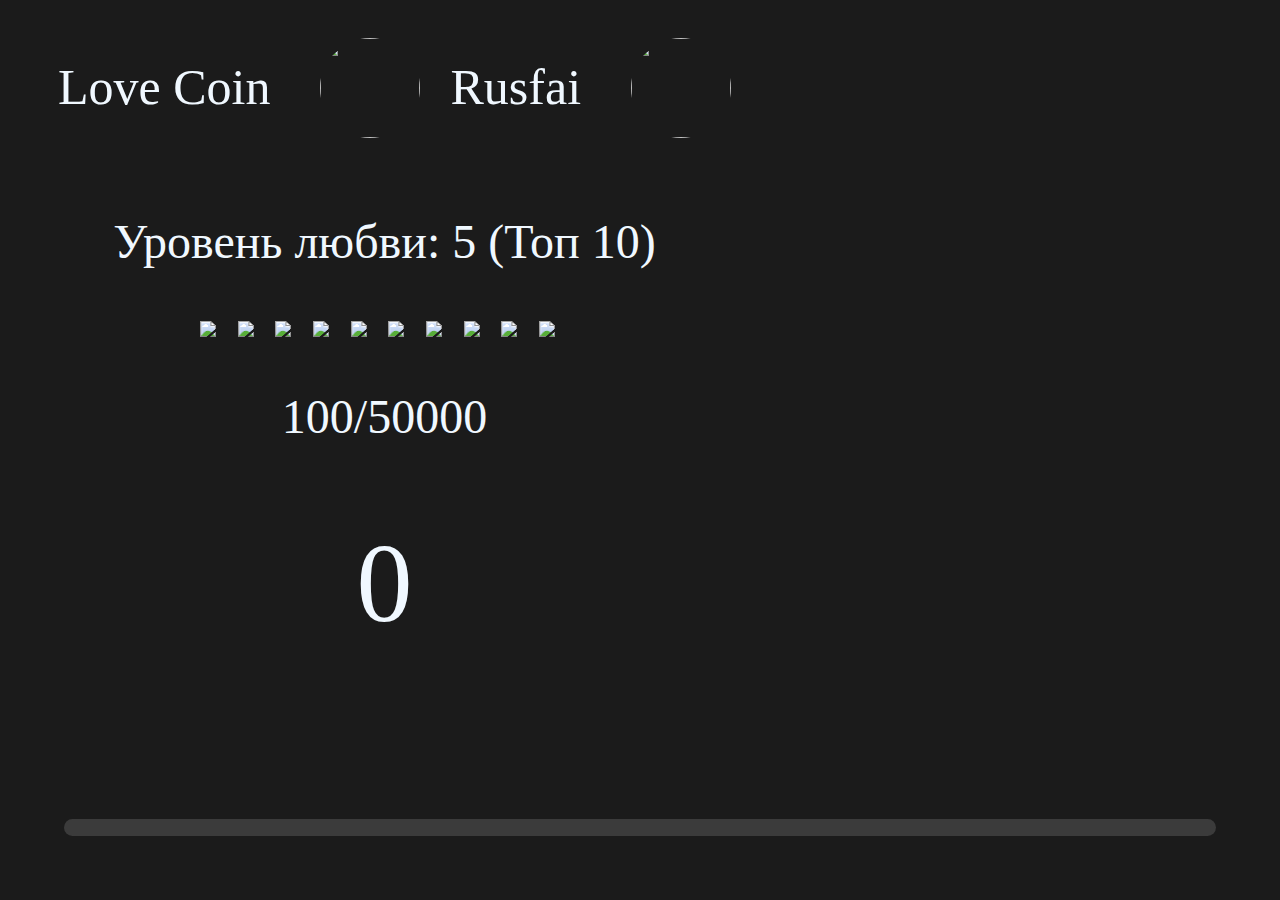
==== templates/index.html @ 36ffaef8 "Add files via upload" ====
<!DOCTYPE HTML>
<html>

<head>
    <link rel="stylesheet" href='/static/style.css' />
    <script src="{{ url_for('static', filename='main.js') }}"></script>
    

</head>

<body ontouchstart="">
    <div class="page">
        
    
        
        
        <main class="content">

         
            <div class="top">

                <div class="left">
                    <p id="coin_name">Love Coin</p>
                    <img src="https://upload.wikimedia.org/wikipedia/commons/thumb/f/f1/Heart_coraz%C3%B3n.svg/2048px-Heart_coraz%C3%B3n.svg.png" class="coin_avatar">
                </div>
                
                <div class="right">
                    <p id="name">Rusfai</p>
                    <img src="https://lh6.googleusercontent.com/proxy/1kQetwXxUAu92oCq6aRIU_yZ7upvXtzDy3Zx6r498I6kCLAPfBkIr-l0xj5OTlYtSFJvOw3OIhEJilRR8ZHrsOnsUvBizxFKtJTW0CxH" class="avatar">
                </div>
            </div>

            <p id="love_level">Уровень любви: 5 (Топ 10)</p>

            <div class="top_love">
                <img src="https://www.pngall.com/wp-content/uploads/2016/03/Heart-PNG-HD.png" id="top_love_1">
                <img src="https://www.pngall.com/wp-content/uploads/2016/03/Heart-PNG-HD.png" id="top_love_2">
                <img src="https://www.pngall.com/wp-content/uploads/2016/03/Heart-PNG-HD.png" id="top_love_3">
                <img src="https://www.pngall.com/wp-content/uploads/2016/03/Heart-PNG-HD.png" id="top_love_4">
                <img src="https://www.pngall.com/wp-content/uploads/2016/03/Heart-PNG-HD.png" id="top_love_5">
                <img src="https://www.pngall.com/wp-content/uploads/2016/03/Heart-PNG-HD.png" id="top_love_6">
                <img src="https://www.pngall.com/wp-content/uploads/2016/03/Heart-PNG-HD.png" id="top_love_7">
                <img src="https://www.pngall.com/wp-content/uploads/2016/03/Heart-PNG-HD.png" id="top_love_8">
                <img src="https://www.pngall.com/wp-content/uploads/2016/03/Heart-PNG-HD.png" id="top_love_9">
                <img src="https://www.pngall.com/wp-content/uploads/2016/03/Heart-PNG-HD.png" id="top_love_10">
            </div>
            
            <p id="all_coins">100/50000</p>

            <p id="buttonCountNumber">0</p>


            <div class="h_container">
                <button id="heart" ><img src="https://upload.wikimedia.org/wikipedia/commons/thumb/f/f1/Heart_coraz%C3%B3n.svg/2048px-Heart_coraz%C3%B3n.svg.png" alt=""></button>
                

            </div>


          

            <div class="footer">
                <button id="shop" onclick="window.location='/templates/shop1.png'"><img src="https://icons.veryicon.com/png/o/miscellaneous/william/upgrade-13.png"  alt=""></button>
                <button id="shop" onclick="window.location='/templates/shop1.png'"><img src="https://icons.veryicon.com/png/o/miscellaneous/cr/invite-friends-9.png"  alt=""></button>
                <button id="shop" onclick="window.location='/templates/shop1.png'"><img src="https://pngfre.com/wp-content/uploads/Gift-1.png"  alt=""></button>
                <button id="shop" onclick="window.location='/templates/shop1.png'"><img src="https://cdn-icons-png.flaticon.com/512/1373/1373452.png"  alt=""></button>



            </div>

            
        </main>
        
    </div>


</body>

</html>
---- static/style.css ----
body {
    background: #1b1b1b; /* задний фон */
    -ms-user-select: none; /* Запрет на выделение */
		-moz-user-select: none; 
		-webkit-user-select: none; 
		user-select: none; 

}

* {
  touch-action: manipulation; /* масштабирование при двойном тапе не происходит */
}

.page{
  overflow: hidden; /* нет скрола по сторонам */
  display: flex; /* автоматическое выравнивание */
  
   
  
}


.top{
  display: flex; /* автоматическое выравнивание */
  justify-content: space-between;
  white-space: nowrap; /* Запрет на перенос строки*/
  

}

.top img{
  width: 100px;
  height: 100px;
  border-radius: 50%;
  margin-top: 30px;
  margin-right: 30px;
  pointer-events: none; /* Нельзя выделить */
  
}




.left{
  display: flex; /* автоматическое выравнивание */
}




.right{
  display: flex; /* автоматическое выравнивание */
}



#coin_name{
  font-size: 50px;
  color: aliceblue;
  margin-left: 50px;
  margin-right: 50px;
  
}

#name{
  font-size: 50px;
  color: aliceblue;
  margin-right: 50px;
}


#love_level{
  display: flex; /* центр */
  justify-content: center; /* центр */
  font-size: 300%; 
  color: aliceblue;
 
 
  
}

.top_love{
  display: flex; /* центр */
  justify-content: center; /* центр */
  width: 50%;
  margin-left: 25%;


}

.top_love img{
  width: 15%; /* Ширина изображения */
  margin: 1%;
  pointer-events: none; /* Нельзя выделить */
}


#all_coins{
  display: flex; /* центр */
  justify-content: center; /* центр */
  font-size: 300%; 
  color: aliceblue;
 
  
}





#buttonCountNumber{
  display: flex; /* центр */
  justify-content: center; /* центр */
  font-size: 700%; 
  color: aliceblue;
  margin: 10%;
 
  
}




.h_container img{
  width: 70%; /* Ширина изображения */
  pointer-events: none; /* Нельзя выделить */
  filter: drop-shadow(0 0 50px rgb(198, 88, 88));
}

.h_container button{
  background-color: rgba(0, 0, 0, 0); /* прозрачность кнопки */
  border: 0; /* рамка */
  -webkit-tap-highlight-color:  transparent;
}

.h_container button:active{
  animation: 0.3s heart; /* действие при нажатии (анимация) */
}

@keyframes heart {
  0% {
    transform: scale(1); /* размер */
    transform-origin: center center;
    transition-timing-function: ease-out; /* вид анимации */
  }
  50% {
    transform: scale(0.85); 
    transition-timing-function: ease-in;
  }
  100% {
    transform: scale(1);
    transition-timing-function: ease-out;
  }
}






.footer{
  position: fixed; /* фиксация сизу экрана */
  margin-bottom: 5%; /* отступ от низа экрана */
  bottom: 0; /* Смещение вниз */
  left: 5%; /* отступ от левого края */
  width: 90%; /* длина */
  background-color: #3b3b3b; /* цвет */
  border-radius: 100px; /* Скругление */
  display: flex; /* центр */
  justify-content: center; /* центр */
  
  
  

}


.footer button{
  background-color: rgba(16, 16, 151, 0); /* прозрачность кнопки */
  border: 0; /* рамка */
}
.footer img{
  pointer-events: none; /* Нельзя выделить */
  width: 100%; /* высота */
}

.footer button:active{
  animation: 0.3s heart; /* действие при нажатии (анимация) */
}
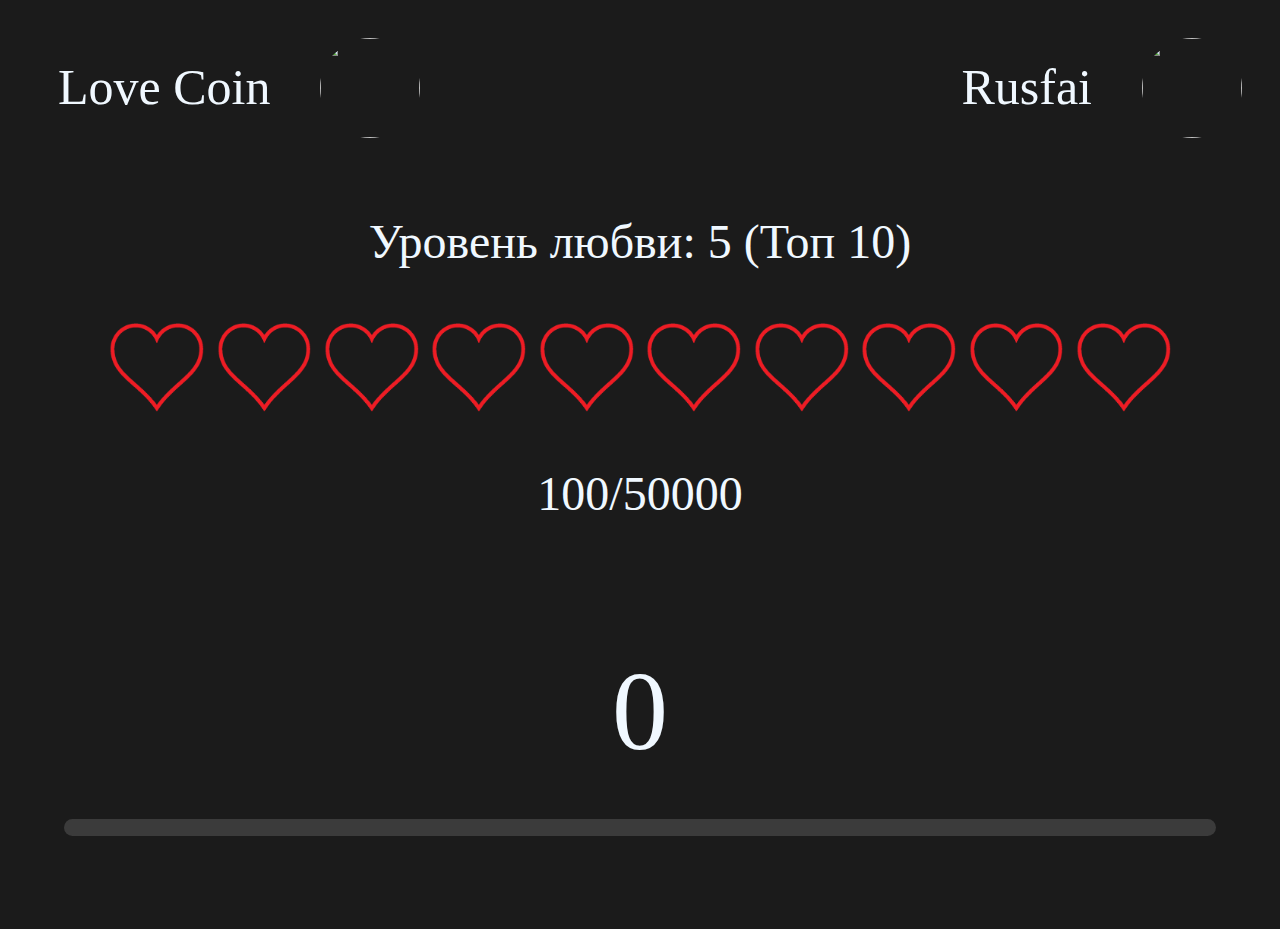
==== commit b9d30c8f: "Update index.html" ====
--- a/templates/index.html
+++ b/templates/index.html
@@ -33,16 +33,16 @@
             <p id="love_level">Уровень любви: 5 (Топ 10)</p>
 
             <div class="top_love">
-                <img src="https://www.pngall.com/wp-content/uploads/2016/03/Heart-PNG-HD.png" id="top_love_1">
-                <img src="https://www.pngall.com/wp-content/uploads/2016/03/Heart-PNG-HD.png" id="top_love_2">
-                <img src="https://www.pngall.com/wp-content/uploads/2016/03/Heart-PNG-HD.png" id="top_love_3">
-                <img src="https://www.pngall.com/wp-content/uploads/2016/03/Heart-PNG-HD.png" id="top_love_4">
-                <img src="https://www.pngall.com/wp-content/uploads/2016/03/Heart-PNG-HD.png" id="top_love_5">
-                <img src="https://www.pngall.com/wp-content/uploads/2016/03/Heart-PNG-HD.png" id="top_love_6">
-                <img src="https://www.pngall.com/wp-content/uploads/2016/03/Heart-PNG-HD.png" id="top_love_7">
-                <img src="https://www.pngall.com/wp-content/uploads/2016/03/Heart-PNG-HD.png" id="top_love_8">
-                <img src="https://www.pngall.com/wp-content/uploads/2016/03/Heart-PNG-HD.png" id="top_love_9">
-                <img src="https://www.pngall.com/wp-content/uploads/2016/03/Heart-PNG-HD.png" id="top_love_10">
+                <img src="/static/empty_heart.png" id="top_love_1">
+                <img src="/static/empty_heart.png" id="top_love_2">
+                <img src="/static/empty_heart.png" id="top_love_3">
+                <img src="/static/empty_heart.png" id="top_love_4">
+                <img src="/static/empty_heart.png" id="top_love_5">
+                <img src="/static/empty_heart.png" id="top_love_6">
+                <img src="/static/empty_heart.png" id="top_love_7">
+                <img src="/static/empty_heart.png" id="top_love_8">
+                <img src="/static/empty_heart.png" id="top_love_9">
+                <img src="/static/empty_heart.png" id="top_love_10">
             </div>
             
             <p id="all_coins">100/50000</p>
@@ -77,4 +77,4 @@
 
 </body>
 
-</html>+</html>
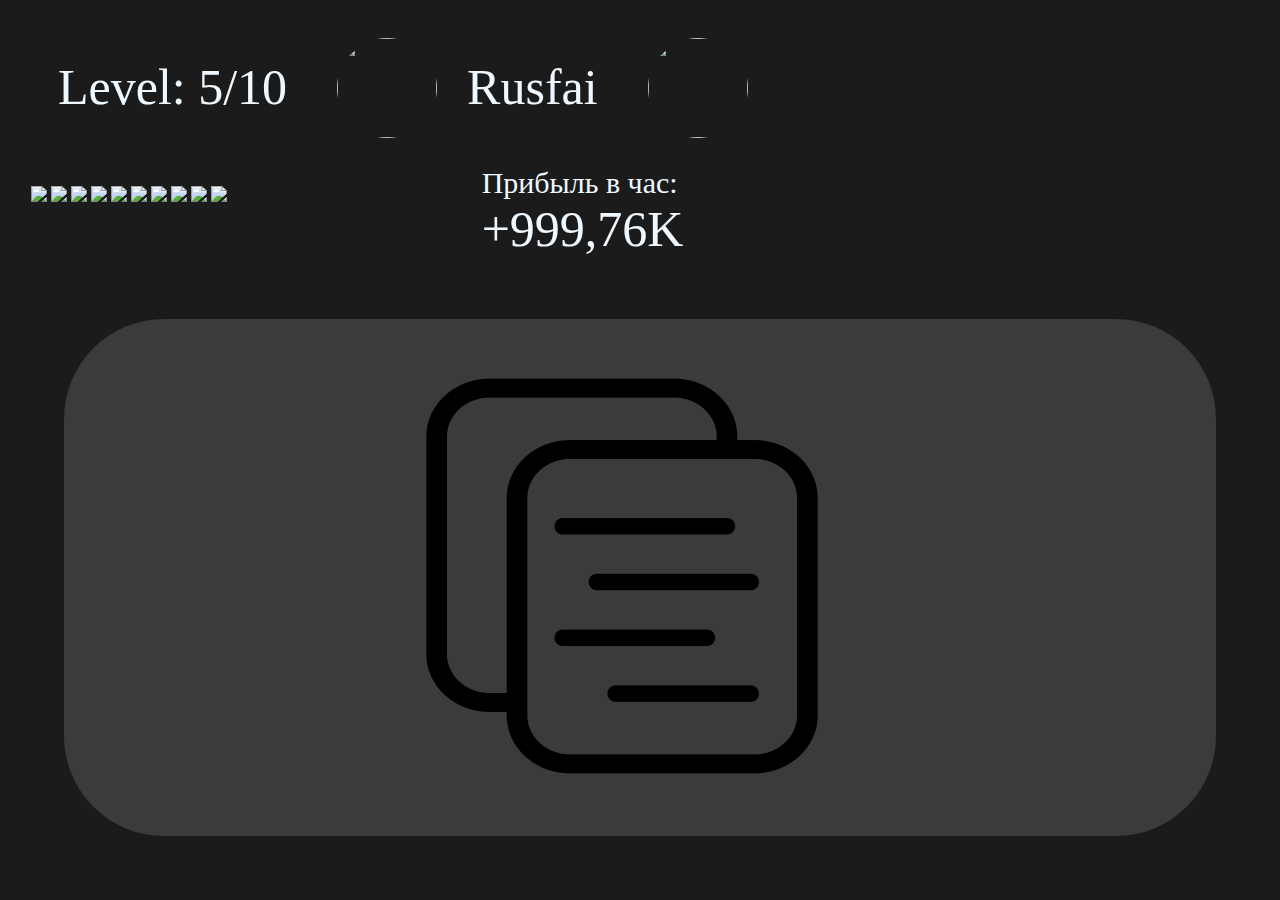
==== commit e9d64850: "Add files via upload" ====
--- a/templates/index.html
+++ b/templates/index.html
@@ -20,7 +20,7 @@
             <div class="top">
 
                 <div class="left">
-                    <p id="coin_name">Love Coin</p>
+                    <p id="coin_name">Level: 5/10</p>
                     <img src="https://upload.wikimedia.org/wikipedia/commons/thumb/f/f1/Heart_coraz%C3%B3n.svg/2048px-Heart_coraz%C3%B3n.svg.png" class="coin_avatar">
                 </div>
                 
@@ -29,24 +29,26 @@
                     <img src="https://lh6.googleusercontent.com/proxy/1kQetwXxUAu92oCq6aRIU_yZ7upvXtzDy3Zx6r498I6kCLAPfBkIr-l0xj5OTlYtSFJvOw3OIhEJilRR8ZHrsOnsUvBizxFKtJTW0CxH" class="avatar">
                 </div>
             </div>
-
-            <p id="love_level">Уровень любви: 5 (Топ 10)</p>
-
-            <div class="top_love">
-                <img src="/static/empty_heart.png" id="top_love_1">
-                <img src="/static/empty_heart.png" id="top_love_2">
-                <img src="/static/empty_heart.png" id="top_love_3">
-                <img src="/static/empty_heart.png" id="top_love_4">
-                <img src="/static/empty_heart.png" id="top_love_5">
-                <img src="/static/empty_heart.png" id="top_love_6">
-                <img src="/static/empty_heart.png" id="top_love_7">
-                <img src="/static/empty_heart.png" id="top_love_8">
-                <img src="/static/empty_heart.png" id="top_love_9">
-                <img src="/static/empty_heart.png" id="top_love_10">
+            
+            <div class="love_money">
+                <div class="top_love">
+                    <img src="https://www.pngall.com/wp-content/uploads/2016/03/Heart-PNG-HD.png" id="top_love_1">
+                    <img src="https://www.pngall.com/wp-content/uploads/2016/03/Heart-PNG-HD.png" id="top_love_2">
+                    <img src="https://www.pngall.com/wp-content/uploads/2016/03/Heart-PNG-HD.png" id="top_love_3">
+                    <img src="https://www.pngall.com/wp-content/uploads/2016/03/Heart-PNG-HD.png" id="top_love_4">
+                    <img src="https://www.pngall.com/wp-content/uploads/2016/03/Heart-PNG-HD.png" id="top_love_5">
+                    <img src="https://www.pngall.com/wp-content/uploads/2016/03/Heart-PNG-HD.png" id="top_love_6">
+                    <img src="https://www.pngall.com/wp-content/uploads/2016/03/Heart-PNG-HD.png" id="top_love_7">
+                    <img src="https://www.pngall.com/wp-content/uploads/2016/03/Heart-PNG-HD.png" id="top_love_8">
+                    <img src="https://www.pngall.com/wp-content/uploads/2016/03/Heart-PNG-HD.png" id="top_love_9">
+                    <img src="https://www.pngall.com/wp-content/uploads/2016/03/Heart-PNG-HD.png" id="top_love_10">
+                </div>    
+                <div class="profit">
+                    <p id="profit_text">Прибыль в час:</p>
+                    <p id="profit_number">+999,76K</p>
+                    
+                </div>    
             </div>
-            
-            <p id="all_coins">100/50000</p>
-
             <p id="buttonCountNumber">0</p>
 
 
@@ -60,7 +62,7 @@
           
 
             <div class="footer">
-                <button id="shop" onclick="window.location='/templates/shop1.png'"><img src="https://icons.veryicon.com/png/o/miscellaneous/william/upgrade-13.png"  alt=""></button>
+                <button id="shop" onclick="window.location='/templates/shop1.png'"><img src="/static/task.png"  alt=""></button>
                 <button id="shop" onclick="window.location='/templates/shop1.png'"><img src="https://icons.veryicon.com/png/o/miscellaneous/cr/invite-friends-9.png"  alt=""></button>
                 <button id="shop" onclick="window.location='/templates/shop1.png'"><img src="https://pngfre.com/wp-content/uploads/Gift-1.png"  alt=""></button>
                 <button id="shop" onclick="window.location='/templates/shop1.png'"><img src="https://cdn-icons-png.flaticon.com/512/1373/1373452.png"  alt=""></button>
@@ -77,4 +79,4 @@
 
 </body>
 
-</html>
+</html>--- a/static/style.css
+++ b/static/style.css
@@ -28,81 +28,104 @@
 
 }
 
-.top img{
+.left{
+  display: flex; /* автоматическое выравнивание */
+}
+
+
+
+#coin_name{
+  
+  font-size: 50px;
+  color: aliceblue;
+  margin-left: 50px;
+  margin-right: 50px;
+  
+}
+
+
+
+.right{
+  display: flex; /* автоматическое выравнивание */
+}
+
+#name{
+  
+  font-size: 50px;
+  color: aliceblue;
+  margin-right: 50px;
+}
+
+
+.left img{
   width: 100px;
   height: 100px;
   border-radius: 50%;
   margin-top: 30px;
   margin-right: 30px;
   pointer-events: none; /* Нельзя выделить */
-  
-}
-
-
-
-
-.left{
-  display: flex; /* автоматическое выравнивание */
-}
-
-
-
-
-.right{
-  display: flex; /* автоматическое выравнивание */
-}
-
-
-
-#coin_name{
+
+  
+}
+
+.right img{
+  width: 100px;
+  height: 100px;
+  border-radius: 50%;
+  margin-top: 30px;
+  margin-right: 30px;
+  pointer-events: none; /* Нельзя выделить */
+
+  
+}
+
+
+
+
+
+
+
+.love_money{
+  display: flex; /* автоматическое выравнивание */
+  justify-content: space-between;
+  white-space: nowrap; /* Запрет на перенос строки*/
+  
+
+}
+
+.top_love{
+  margin-left: 3%;
+}
+
+.top_love img{
+  margin-top: 20px;
+  width: 6%; /* Ширина изображения */
+  pointer-events: none; /* Нельзя выделить */
+}
+
+.profit{
+  display: flex; 
+  flex-flow: column wrap; /* в столбик */
+  
+  
+}
+
+#profit_text{
+  margin: 0px;
+  font-size: 30px;
+  color: aliceblue;
+  margin-right: 100px;
+}
+
+
+#profit_number{
+  margin: 0px;
   font-size: 50px;
   color: aliceblue;
-  margin-left: 50px;
-  margin-right: 50px;
-  
-}
-
-#name{
-  font-size: 50px;
-  color: aliceblue;
-  margin-right: 50px;
-}
-
-
-#love_level{
-  display: flex; /* центр */
-  justify-content: center; /* центр */
-  font-size: 300%; 
-  color: aliceblue;
- 
- 
-  
-}
-
-.top_love{
-  display: flex; /* центр */
-  justify-content: center; /* центр */
-  width: 50%;
-  margin-left: 25%;
-
-
-}
-
-.top_love img{
-  width: 15%; /* Ширина изображения */
-  margin: 1%;
-  pointer-events: none; /* Нельзя выделить */
-}
-
-
-#all_coins{
-  display: flex; /* центр */
-  justify-content: center; /* центр */
-  font-size: 300%; 
-  color: aliceblue;
- 
-  
-}
+}
+
+
+
 
 
 
